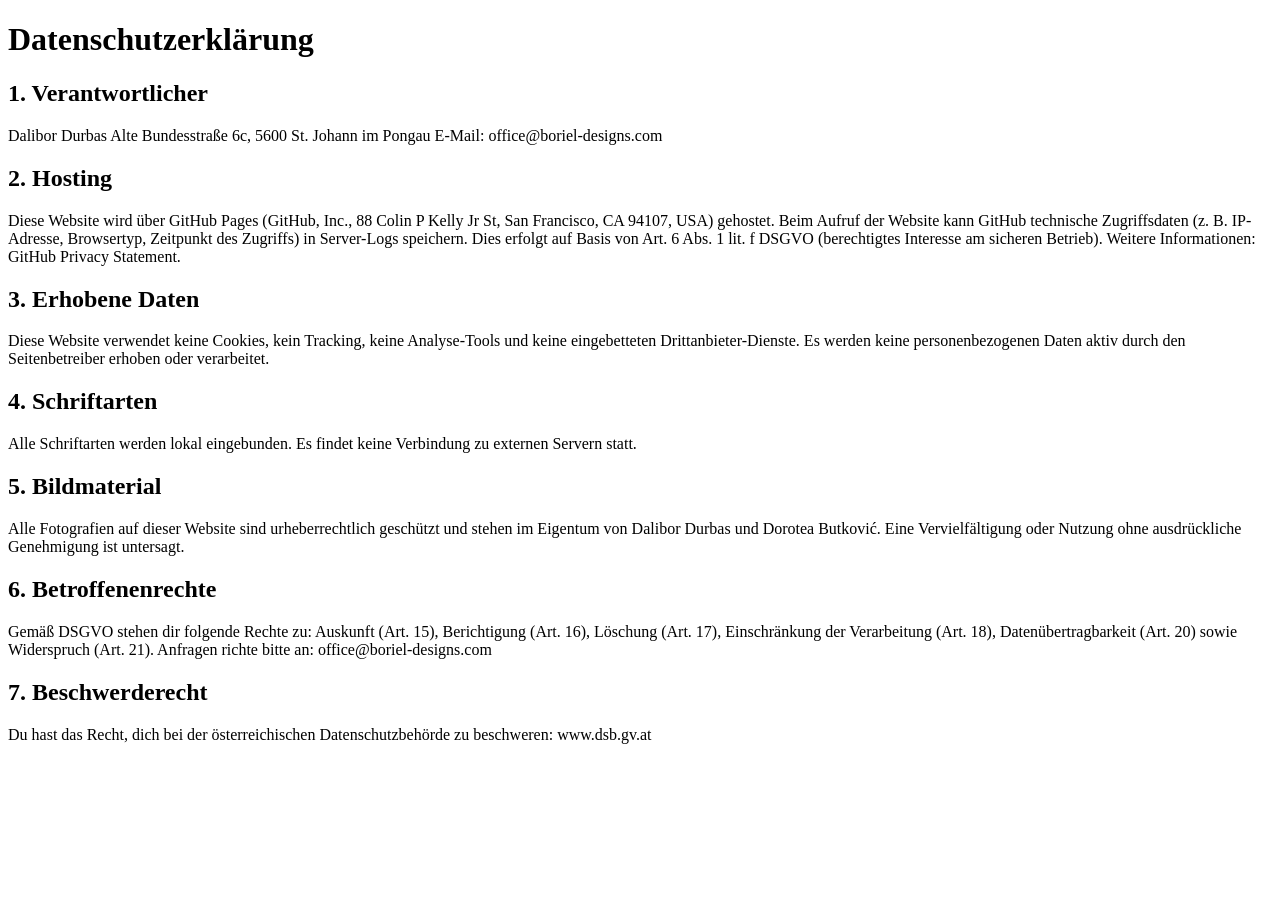
==== pages/datenschutz.html @ 1f34d37c "add fonts, add img, add gallery js" ====
<!DOCTYPE html>
<html lang="de">
<main>
    <head>
        <meta charset="UTF-8">
        <meta name="viewport" content="width=device-width, initial-scale=1.0">
        <title>Datenschutz</title>
    </head>
    <body>
       <h1>Datenschutzerklärung</h1>
    <h2>1. Verantwortlicher</h2>
    
    <p>
        Dalibor Durbas
        Alte Bundesstraße 6c, 5600 St. Johann im Pongau
        E-Mail: office@boriel-designs.com
    </p>
    
    <h2>2. Hosting</h2>
    
    <p>Diese Website wird über GitHub Pages (GitHub, Inc., 88 Colin P Kelly Jr St, San Francisco, CA 94107, USA) gehostet. Beim Aufruf der Website kann GitHub technische Zugriffsdaten (z. B. IP-Adresse, Browsertyp, Zeitpunkt des Zugriffs) in Server-Logs speichern. Dies erfolgt auf Basis von Art. 6 Abs. 1 lit. f DSGVO (berechtigtes Interesse am sicheren Betrieb). Weitere Informationen: GitHub Privacy Statement.</p>
    
    <h2>3. Erhobene Daten</h2>
    
    <p>Diese Website verwendet keine Cookies, kein Tracking, keine Analyse-Tools und keine eingebetteten Drittanbieter-Dienste. Es werden keine personenbezogenen Daten aktiv durch den Seitenbetreiber erhoben oder verarbeitet.</p>
    
    <h2>4. Schriftarten</h2>
    
    <p>Alle Schriftarten werden lokal eingebunden. Es findet keine Verbindung zu externen Servern statt.</p>
    
    <h2>5. Bildmaterial</h2>
    
    <p>Alle Fotografien auf dieser Website sind urheberrechtlich geschützt und stehen im Eigentum von Dalibor Durbas und Dorotea Butković. Eine Vervielfältigung oder Nutzung ohne ausdrückliche Genehmigung ist untersagt.</p>
    
    <h2>6. Betroffenenrechte</h2>
    
    <p>Gemäß DSGVO stehen dir folgende Rechte zu: Auskunft (Art. 15), Berichtigung (Art. 16), Löschung (Art. 17), Einschränkung der Verarbeitung (Art. 18), Datenübertragbarkeit (Art. 20) sowie Widerspruch (Art. 21). Anfragen richte bitte an: office@boriel-designs.com</p>
    
    <h2>7. Beschwerderecht</h2>
    
    <p>Du hast das Recht, dich bei der österreichischen Datenschutzbehörde zu beschweren: www.dsb.gv.at</p>
</main>
</body>
</html>
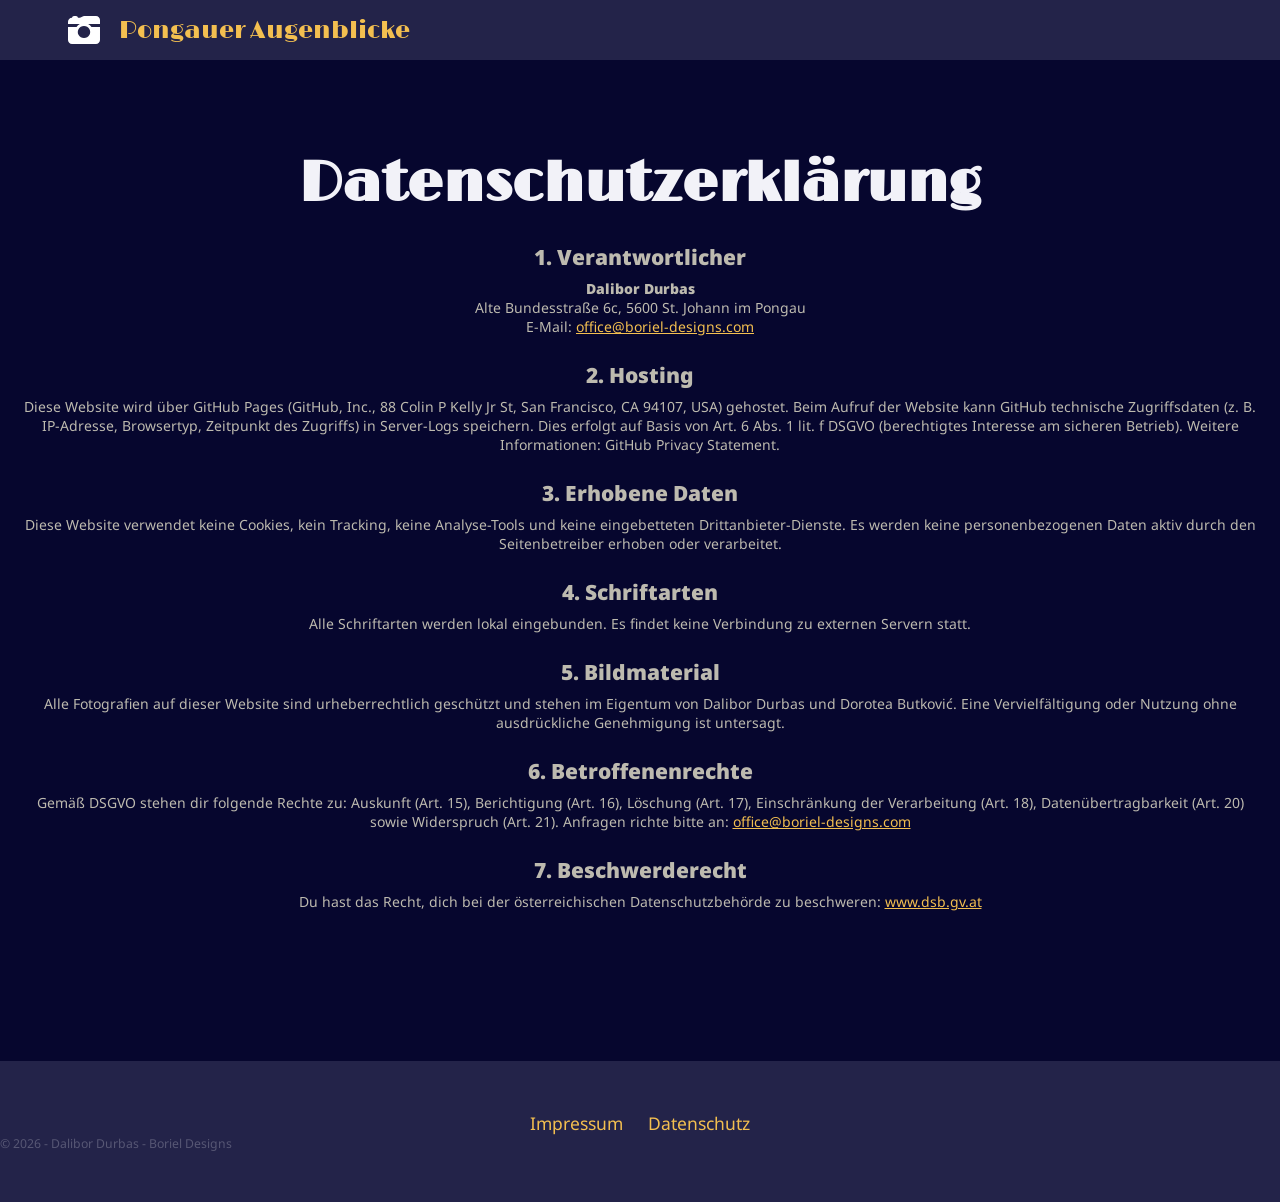
==== commit 36452359: "Add styles for impressum & Datenschutz pages" ====
--- a/pages/datenschutz.html
+++ b/pages/datenschutz.html
@@ -1,45 +1,70 @@
 <!DOCTYPE html>
 <html lang="de">
-<main>
-    <head>
-        <meta charset="UTF-8">
-        <meta name="viewport" content="width=device-width, initial-scale=1.0">
-        <title>Datenschutz</title>
-    </head>
-    <body>
-       <h1>Datenschutzerklärung</h1>
+
+<head>
+    <meta charset="UTF-8">
+    <meta name="viewport" content="width=device-width, initial-scale=1.0">
+    <title>Datenschutz</title>
+    <link rel="stylesheet" href="../css/root.css">
+    <link rel="stylesheet" href="../css/style.css">
+    <link rel="stylesheet" href="../css/responsive.css">
+    <link rel="stylesheet" href="../links/font-face.css">
+    <link rel="shortcut icon" href="../icons/camera-retro-solid-full.svg" type="image/x-icon">
+</head>
+
+<body>
+    <header class="main_header">
+        <a class="header_logo" href="../index.html"><img src="../icons/camera-retro-solid-full.svg" alt="page logo"><span class="logo_text">Pongauer Augenblicke</span></a>
+    </header>
+    <main>
+    <h1>Datenschutzerklärung</h1>
     <h2>1. Verantwortlicher</h2>
-    
+
     <p>
-        Dalibor Durbas
-        Alte Bundesstraße 6c, 5600 St. Johann im Pongau
-        E-Mail: office@boriel-designs.com
+        <b>Dalibor Durbas</b> <br>
+        Alte Bundesstraße 6c, 5600 St. Johann im Pongau <br>
+        E-Mail: <a target="_blank" rel="noopener noreferrer" href="mailto:office@boriel-designs.com">office@boriel-designs.com</a>
     </p>
-    
+
     <h2>2. Hosting</h2>
-    
-    <p>Diese Website wird über GitHub Pages (GitHub, Inc., 88 Colin P Kelly Jr St, San Francisco, CA 94107, USA) gehostet. Beim Aufruf der Website kann GitHub technische Zugriffsdaten (z. B. IP-Adresse, Browsertyp, Zeitpunkt des Zugriffs) in Server-Logs speichern. Dies erfolgt auf Basis von Art. 6 Abs. 1 lit. f DSGVO (berechtigtes Interesse am sicheren Betrieb). Weitere Informationen: GitHub Privacy Statement.</p>
-    
+
+    <p>Diese Website wird über GitHub Pages (GitHub, Inc., 88 Colin P Kelly Jr St, San Francisco, CA 94107, USA)
+        gehostet. Beim Aufruf der Website kann GitHub technische Zugriffsdaten (z. B. IP-Adresse, Browsertyp, Zeitpunkt
+        des Zugriffs) in Server-Logs speichern. Dies erfolgt auf Basis von Art. 6 Abs. 1 lit. f DSGVO (berechtigtes
+        Interesse am sicheren Betrieb). Weitere Informationen: GitHub Privacy Statement.</p>
+
     <h2>3. Erhobene Daten</h2>
-    
-    <p>Diese Website verwendet keine Cookies, kein Tracking, keine Analyse-Tools und keine eingebetteten Drittanbieter-Dienste. Es werden keine personenbezogenen Daten aktiv durch den Seitenbetreiber erhoben oder verarbeitet.</p>
-    
+
+    <p>Diese Website verwendet keine Cookies, kein Tracking, keine Analyse-Tools und keine eingebetteten
+        Drittanbieter-Dienste. Es werden keine personenbezogenen Daten aktiv durch den Seitenbetreiber erhoben oder
+        verarbeitet.</p>
+
     <h2>4. Schriftarten</h2>
-    
+
     <p>Alle Schriftarten werden lokal eingebunden. Es findet keine Verbindung zu externen Servern statt.</p>
-    
+
     <h2>5. Bildmaterial</h2>
-    
-    <p>Alle Fotografien auf dieser Website sind urheberrechtlich geschützt und stehen im Eigentum von Dalibor Durbas und Dorotea Butković. Eine Vervielfältigung oder Nutzung ohne ausdrückliche Genehmigung ist untersagt.</p>
-    
+
+    <p>Alle Fotografien auf dieser Website sind urheberrechtlich geschützt und stehen im Eigentum von Dalibor Durbas und
+        Dorotea Butković. Eine Vervielfältigung oder Nutzung ohne ausdrückliche Genehmigung ist untersagt.</p>
+
     <h2>6. Betroffenenrechte</h2>
-    
-    <p>Gemäß DSGVO stehen dir folgende Rechte zu: Auskunft (Art. 15), Berichtigung (Art. 16), Löschung (Art. 17), Einschränkung der Verarbeitung (Art. 18), Datenübertragbarkeit (Art. 20) sowie Widerspruch (Art. 21). Anfragen richte bitte an: office@boriel-designs.com</p>
-    
+
+    <p>Gemäß DSGVO stehen dir folgende Rechte zu: Auskunft (Art. 15), Berichtigung (Art. 16), Löschung (Art. 17),
+        Einschränkung der Verarbeitung (Art. 18), Datenübertragbarkeit (Art. 20) sowie Widerspruch (Art. 21). Anfragen
+        richte bitte an: <a target="_blank" rel="noopener noreferrer" href="mailto:office@boriel-designs.com">office@boriel-designs.com</a></p>
+
     <h2>7. Beschwerderecht</h2>
-    
-    <p>Du hast das Recht, dich bei der österreichischen Datenschutzbehörde zu beschweren: www.dsb.gv.at</p>
-</main>
+
+    <p>Du hast das Recht, dich bei der österreichischen Datenschutzbehörde zu beschweren: <a href="http://www.dsb.gv.at" target="_blank" rel="noopener noreferrer">www.dsb.gv.at</a></p>
+    </main>
+    <footer class="main_footer">
+        <nav class="footer_nav">
+            <a href="../pages/impressum.html">Impressum</a>
+            <a href="../pages/datenschutz.html">Datenschutz</a>
+        </nav>
+        <p class="copyright">© 2026 - Dalibor Durbas - Boriel Designs</p>
+    </footer>
 </body>
-</html>
 
+</html>
--- a/css/root.css
+++ b/css/root.css
@@ -0,0 +1,71 @@
+/* main root css */
+
+:root {
+    /*Color*/
+    --primary-color: rgb(6, 6, 46);
+    --primary-color-l: rgb(35, 35, 73);
+    --primary-color-b: rgb(242, 242, 248);
+    --secondary-color: rgb(241, 205, 106);
+    --backdrop-color: rgba(6, 6, 45,.25);
+    --accent-color: rgb(243, 191, 80);
+    --font-color: rgb(189, 186, 175);
+    --light-shadow: 0 0 25px 5px var(--secondary-color);
+    --light-shadow-h: 0 0 5px var(--secondary-color);
+
+    /*Typography*/
+    --display-font: 'Limelight';
+    --deco-font: 'Clicker Script';
+    --main-font: 'Noto Sans';
+    --font-weight-light: 200;
+    --font-weight-medium: 400;
+    --font-weight-bold: 600;
+    --font-weight-black: 900;
+    --font-size-h1: clamp(2rem, 4vw + 0.875rem, 4rem);
+    --font-size-h2: clamp(1.25rem, 2vw + 0.5rem, 1.875rem);
+    --font-size-h3: clamp(1.1rem, 1.5vw + 0.4rem, 1.5rem);
+    --font-size-large: clamp(1rem, 1.2vw + 0.55rem, 1.25rem);
+    --font-size-body: clamp(0.875rem, 0.8vw + 0.7rem, 1rem);
+    --font-size-small: clamp(0.75rem, 0.6vw + 0.55rem, 0.875rem);
+
+    /*distances*/
+    --content-width-lock: 1440px;
+
+    /*timing*/
+    --transition-fast: all .215s ease-in-out;
+    --transition-medium: all .400s ease-in-out;
+}
+
+/* main root css END */
+
+/* global elements */
+*, *::before, *::after {
+    box-sizing: border-box;
+    margin: 0;
+    padding: 0;
+}
+
+html {
+    background: var(--primary-color);
+    color: var(--font-color);
+    font-family: var(--main-font);
+    font-size: 14px;
+}
+
+h1 {
+    font-family: var(--display-font);
+    font-size: var(--font-size-h1);
+    color: var(--primary-color-b);
+    margin-bottom: 25px;
+    word-wrap: break-word;
+}
+
+h2 {
+    margin-top:25px;
+    margin-bottom: 8px;
+}
+
+a {
+    color: var(--accent-color);
+}
+
+/* global elements END */
--- a/css/style.css
+++ b/css/style.css
@@ -0,0 +1,206 @@
+/*header styles*/
+
+.main_header {
+    position: fixed;
+    top: 0;
+    width: 100%;
+    display: flex;
+    background: var(--primary-color-l);
+    box-shadow: 0 0 15px var(--light-shadow-h);
+    padding: 10px 5%;
+    z-index: 99999;
+}
+
+.header_logo {
+    display: flex;
+    align-items: center;
+    gap: 15px;
+    text-decoration: none;
+    transition: var(--transition-fast);
+}
+
+.header_logo:hover {
+    transform: scale(1.05);
+}
+
+.header_logo img {
+    width: 40px;
+}
+
+.logo_text {
+    font-family: var(--display-font);
+    font-size: 24px;
+}
+
+/*header styles END*/
+
+/*main styles*/
+
+main {
+    max-width: var(--content-width-lock);
+    margin: 150px auto;
+    text-align: center;
+}
+
+.deco-font {
+    font-family: var(--deco-font);
+    color: var(--secondary-color);
+    transform: rotate(-1deg);
+    margin-top: -29px;
+    display: block;
+}
+
+/* == Section Gallery Styles == */
+
+#galleryWrapper {
+    display: flex;
+    flex-wrap: wrap;
+    justify-content: center;
+    gap: 25px;
+    padding: 100px 50px;
+}
+
+::backdrop {
+    background: var(--backdrop-color);
+}
+
+.galleryImg {
+    width: 180px;
+    aspect-ratio: 3 / 2;
+    object-fit: cover;
+    border: 3px solid var(--primary-color-l);
+    border-radius: 5%;
+    cursor: pointer;
+    transition: var(--transition-fast);
+}
+
+.galleryImg:hover {
+    transform: scale(1.1);
+    border: 3px solid var(--secondary-color);
+    box-shadow: 0 0 15px var(--secondary-color);
+}
+
+/* dialog Styles */
+
+#propagation_guard {
+    border-radius: 35px;
+    padding: 50px;
+    transition: var(--transition-medium);
+}
+
+#lightbox {
+    box-sizing: content-box;
+    margin-top: 5%;
+    align-self: center;
+    justify-self: center;
+    border: none;
+    overflow: hidden;
+    box-shadow: var(--light-shadow);
+    border-radius: 35px;
+    background-color: var(--primary-color-l);
+
+}
+
+#lightboxImg {
+    height: 70dvh;
+    aspect-ratio: auto;
+    transition: var(--transition-medium);
+}
+
+/* dialog footer Styles */
+
+.lightbox_pag {
+    display: inline-flex;
+    align-items: center;
+    gap: 5px;
+    color: var(--primary-color-b);
+    font-size: 20px;
+}
+
+.nav_btn {
+    background: none;
+    border: none;
+    height: fit-content;
+}
+
+.nav_btn img {
+    width: 25px;
+    height: auto;
+    transition: var(--transition-fast);
+}
+
+#pagPrev img,
+#pagNext img {
+    width: 35px;
+}
+
+.nav_btn img:hover {
+    transform: scale(1.1);
+    cursor: pointer;
+    filter: drop-shadow(var(--light-shadow-h));
+}
+
+button#closeDialog {
+    display: block;
+    position: absolute;
+    right: 22px;
+    top: 8px;
+    background: none;
+    border: none;
+    color: var(--secondary-color);
+    font-size: 35px;
+    cursor: pointer;
+    transform: scaleY(0.8);
+    transition: var(--transition-fast);
+    z-index: 9999;
+}
+
+button#closeDialog:hover {
+    transform: scale(1.2, 1);
+    text-shadow: 0 0 5px #fff;
+}
+
+#closeDialog:focus:not(:focus-visible) {
+    outline: none;
+}
+
+/* == Section Gallery Styles END == */
+
+/*main styles END*/
+
+/*footer styles*/
+
+.main_footer {
+    padding: 50px 0;
+    background-color: var(--primary-color-l);
+}
+
+.footer_nav {
+    display: flex;
+    justify-content: center;
+    gap: 25px;
+    max-width: var(--content-width-lock);
+}
+
+.footer_nav a {
+    text-decoration: none;
+    font-size: var(--font-size-large);
+    transition: var(--transition-fast);
+}
+
+.footer_nav a:hover {
+    color: var(--secondary-color);
+    text-decoration: underline;
+    transform: scale(1.025);
+}
+
+.copyright {
+    display: block;
+    position: relative;
+    font-size: var(--font-size-small);
+    color: rgba(242, 242, 248, 0.25);
+    justify-self: end;
+    margin-right: 5%;
+}
+
+/*footer styles END*/
--- a/css/responsive.css
+++ b/css/responsive.css
@@ -0,0 +1,49 @@
+/* Media Mobile */
+
+@media screen and (max-width: 1439px){
+
+    main {
+        padding: 0 1.5rem;
+    }
+
+}
+
+@media screen and ( max-width: 768px ) {
+    
+.deco-font {
+    margin-top:-12px;
+}
+
+.main_footer {
+    display:flex;
+    flex-direction: column;
+    align-items: center;
+    gap: 20px;
+}
+
+.copyright {
+    margin: 0;
+}
+
+#propagation_guard {
+    padding: 50px 15px;
+}
+
+#lightboxImg {
+    max-width: 85dvw;
+    max-height: 80dvh;
+    height: auto;
+    width: auto;
+}
+
+}
+
+@media screen and (max-width: 425px) {
+    .galleryImg{
+        width: 80dvw;
+    }
+}
+
+
+
+/* Media Mobile END */
--- a/links/font-face.css
+++ b/links/font-face.css
@@ -0,0 +1,90 @@
+/* noto-sans */
+
+/* noto-sans-200 - latin */
+@font-face {
+  font-display: swap; /* Check https://developer.mozilla.org/en-US/docs/Web/CSS/@font-face/font-display for other options. */
+  font-family: 'Noto Sans';
+  font-style: normal;
+  font-weight: 200;
+  src: url('../fonts/noto-sans-v42-latin-200.woff2') format('woff2'), /* Chrome 36+, Opera 23+, Firefox 39+, Safari 12+, iOS 10+ */
+       url('../fonts/noto-sans-v42-latin-200.ttf') format('truetype'); /* Chrome 4+, Firefox 3.5+, IE 9+, Safari 3.1+, iOS 4.2+, Android Browser 2.2+ */
+}
+/* noto-sans-200italic - latin */
+@font-face {
+  font-display: swap; /* Check https://developer.mozilla.org/en-US/docs/Web/CSS/@font-face/font-display for other options. */
+  font-family: 'Noto Sans';
+  font-style: italic;
+  font-weight: 200;
+  src: url('../fonts/noto-sans-v42-latin-200italic.woff2') format('woff2'), /* Chrome 36+, Opera 23+, Firefox 39+, Safari 12+, iOS 10+ */
+       url('../fonts/noto-sans-v42-latin-200italic.ttf') format('truetype'); /* Chrome 4+, Firefox 3.5+, IE 9+, Safari 3.1+, iOS 4.2+, Android Browser 2.2+ */
+}
+/* noto-sans-regular - latin */
+@font-face {
+  font-display: swap; /* Check https://developer.mozilla.org/en-US/docs/Web/CSS/@font-face/font-display for other options. */
+  font-family: 'Noto Sans';
+  font-style: normal;
+  font-weight: 400;
+  src: url('../fonts/noto-sans-v42-latin-regular.woff2') format('woff2'), /* Chrome 36+, Opera 23+, Firefox 39+, Safari 12+, iOS 10+ */
+       url('../fonts/noto-sans-v42-latin-regular.ttf') format('truetype'); /* Chrome 4+, Firefox 3.5+, IE 9+, Safari 3.1+, iOS 4.2+, Android Browser 2.2+ */
+}
+/* noto-sans-italic - latin */
+@font-face {
+  font-display: swap; /* Check https://developer.mozilla.org/en-US/docs/Web/CSS/@font-face/font-display for other options. */
+  font-family: 'Noto Sans';
+  font-style: italic;
+  font-weight: 400;
+  src: url('../fonts/noto-sans-v42-latin-italic.woff2') format('woff2'), /* Chrome 36+, Opera 23+, Firefox 39+, Safari 12+, iOS 10+ */
+       url('../fonts/noto-sans-v42-latin-italic.ttf') format('truetype'); /* Chrome 4+, Firefox 3.5+, IE 9+, Safari 3.1+, iOS 4.2+, Android Browser 2.2+ */
+}
+/* noto-sans-500italic - latin */
+@font-face {
+  font-display: swap; /* Check https://developer.mozilla.org/en-US/docs/Web/CSS/@font-face/font-display for other options. */
+  font-family: 'Noto Sans';
+  font-style: italic;
+  font-weight: 500;
+  src: url('../fonts/noto-sans-v42-latin-500italic.woff2') format('woff2'), /* Chrome 36+, Opera 23+, Firefox 39+, Safari 12+, iOS 10+ */
+       url('../fonts/noto-sans-v42-latin-500italic.ttf') format('truetype'); /* Chrome 4+, Firefox 3.5+, IE 9+, Safari 3.1+, iOS 4.2+, Android Browser 2.2+ */
+}
+/* noto-sans-600 - latin */
+@font-face {
+  font-display: swap; /* Check https://developer.mozilla.org/en-US/docs/Web/CSS/@font-face/font-display for other options. */
+  font-family: 'Noto Sans';
+  font-style: normal;
+  font-weight: 600;
+  src: url('../fonts/noto-sans-v42-latin-600.woff2') format('woff2'), /* Chrome 36+, Opera 23+, Firefox 39+, Safari 12+, iOS 10+ */
+       url('../fonts/noto-sans-v42-latin-600.ttf') format('truetype'); /* Chrome 4+, Firefox 3.5+, IE 9+, Safari 3.1+, iOS 4.2+, Android Browser 2.2+ */
+}
+/* noto-sans-900 - latin */
+@font-face {
+  font-display: swap; /* Check https://developer.mozilla.org/en-US/docs/Web/CSS/@font-face/font-display for other options. */
+  font-family: 'Noto Sans';
+  font-style: normal;
+  font-weight: 900;
+  src: url('../fonts/noto-sans-v42-latin-900.woff2') format('woff2'), /* Chrome 36+, Opera 23+, Firefox 39+, Safari 12+, iOS 10+ */
+       url('../fonts/noto-sans-v42-latin-900.ttf') format('truetype'); /* Chrome 4+, Firefox 3.5+, IE 9+, Safari 3.1+, iOS 4.2+, Android Browser 2.2+ */
+}
+
+/* noto-sans END */
+
+/* limelight-regular - latin_latin-ext */
+@font-face {
+  font-display: swap; /* Check https://developer.mozilla.org/en-US/docs/Web/CSS/@font-face/font-display for other options. */
+  font-family: 'Limelight';
+  font-style: normal;
+  font-weight: 400;
+  src: url('../fonts/limelight-v21-latin_latin-ext-regular.woff2') format('woff2'), /* Chrome 36+, Opera 23+, Firefox 39+, Safari 12+, iOS 10+ */
+       url('../fonts/limelight-v21-latin_latin-ext-regular.ttf') format('truetype'); /* Chrome 4+, Firefox 3.5+, IE 9+, Safari 3.1+, iOS 4.2+, Android Browser 2.2+ */
+}
+/* limelight - END */
+
+/* clicker-script-regular - latin_latin-ext */
+@font-face {
+  font-display: swap; /* Check https://developer.mozilla.org/en-US/docs/Web/CSS/@font-face/font-display for other options. */
+  font-family: 'Clicker Script';
+  font-style: normal;
+  font-weight: 400;
+  src: url('../fonts/clicker-script-v14-latin_latin-ext-regular.woff2') format('woff2'), /* Chrome 36+, Opera 23+, Firefox 39+, Safari 12+, iOS 10+ */
+       url('../fonts/clicker-script-v14-latin_latin-ext-regular.ttf') format('truetype'); /* Chrome 4+, Firefox 3.5+, IE 9+, Safari 3.1+, iOS 4.2+, Android Browser 2.2+ */
+}
+
+/* clicker-script - END */
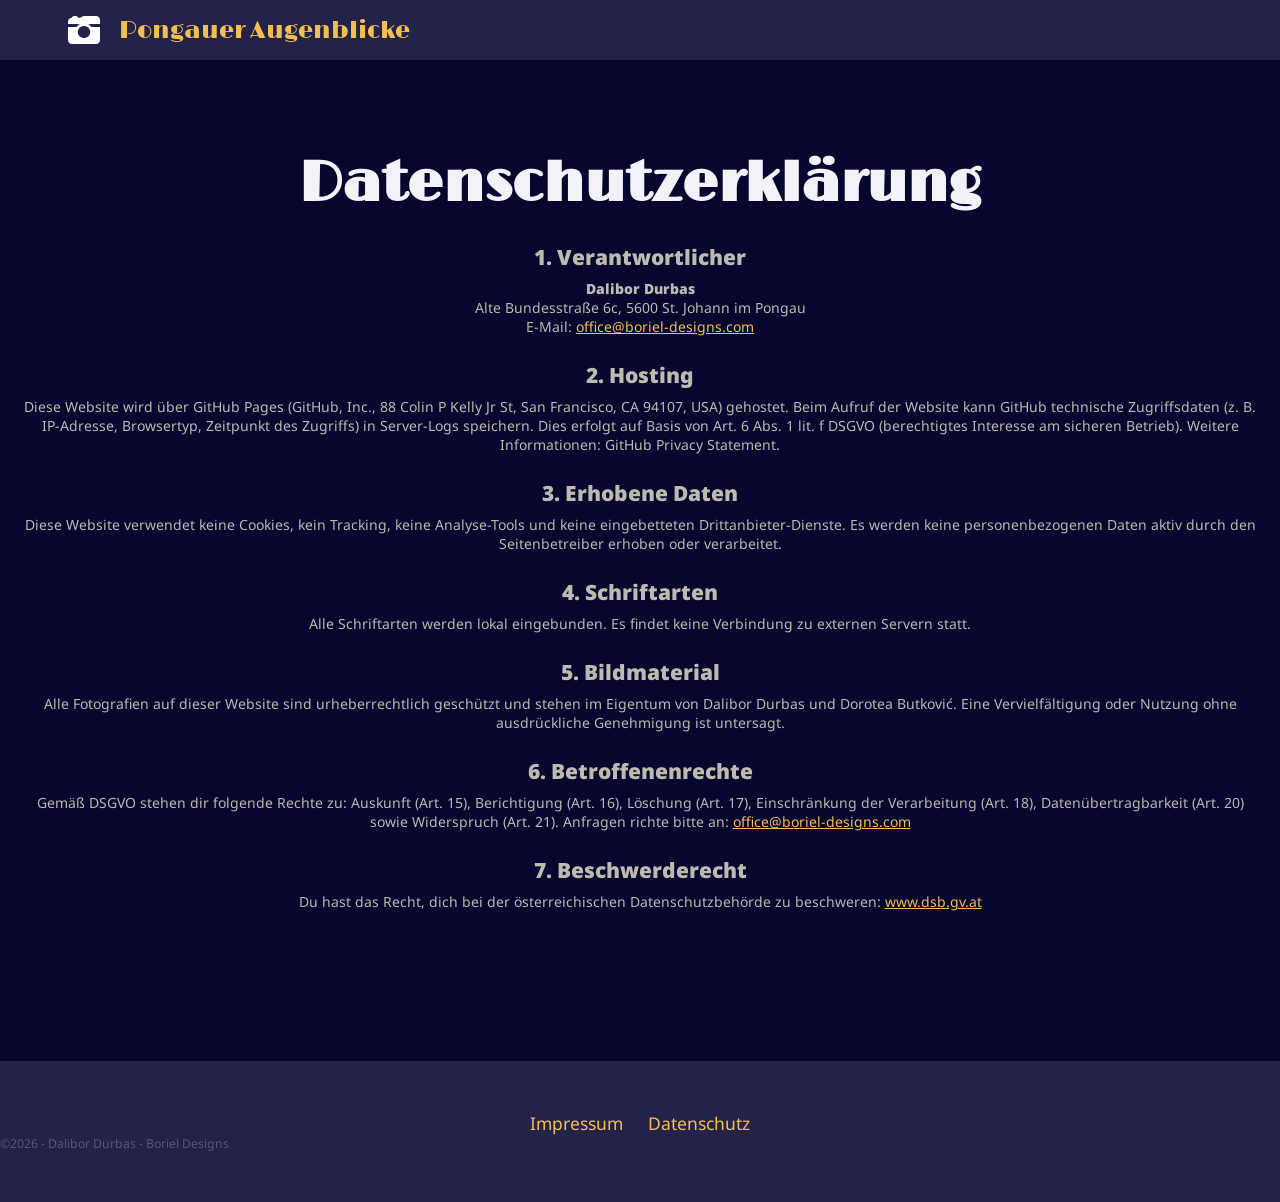
==== commit f1694a4e: "refract accessability" ====
--- a/pages/datenschutz.html
+++ b/pages/datenschutz.html
@@ -14,56 +14,65 @@
 
 <body>
     <header class="main_header">
-        <a class="header_logo" href="../index.html"><img src="../icons/camera-retro-solid-full.svg" alt="page logo"><span class="logo_text">Pongauer Augenblicke</span></a>
+        <a class="header_logo" href="../index.html"><img src="../icons/camera-retro-solid-full.svg"
+                alt="page logo"><span class="logo_text">Pongauer Augenblicke</span></a>
     </header>
     <main>
-    <h1>Datenschutzerklärung</h1>
-    <h2>1. Verantwortlicher</h2>
+        <h1>Datenschutzerklärung</h1>
+        <h2>1. Verantwortlicher</h2>
 
-    <p>
-        <b>Dalibor Durbas</b> <br>
-        Alte Bundesstraße 6c, 5600 St. Johann im Pongau <br>
-        E-Mail: <a target="_blank" rel="noopener noreferrer" href="mailto:office@boriel-designs.com">office@boriel-designs.com</a>
-    </p>
+        <p>
+            <strong>Dalibor Durbas</strong> <br>
+            Alte Bundesstraße 6c, 5600 St. Johann im Pongau <br>
+            E-Mail: <a target="_blank" rel="noopener noreferrer"
+                href="mailto:office@boriel-designs.com">office@boriel-designs.com</a>
+        </p>
 
-    <h2>2. Hosting</h2>
+        <h2>2. Hosting</h2>
 
-    <p>Diese Website wird über GitHub Pages (GitHub, Inc., 88 Colin P Kelly Jr St, San Francisco, CA 94107, USA)
-        gehostet. Beim Aufruf der Website kann GitHub technische Zugriffsdaten (z. B. IP-Adresse, Browsertyp, Zeitpunkt
-        des Zugriffs) in Server-Logs speichern. Dies erfolgt auf Basis von Art. 6 Abs. 1 lit. f DSGVO (berechtigtes
-        Interesse am sicheren Betrieb). Weitere Informationen: GitHub Privacy Statement.</p>
+        <p>Diese Website wird über GitHub Pages (GitHub, Inc., 88 Colin P Kelly Jr St, San Francisco, CA 94107, USA)
+            gehostet. Beim Aufruf der Website kann GitHub technische Zugriffsdaten (z. B. IP-Adresse, Browsertyp,
+            Zeitpunkt
+            des Zugriffs) in Server-Logs speichern. Dies erfolgt auf Basis von Art. 6 Abs. 1 lit. f DSGVO (berechtigtes
+            Interesse am sicheren Betrieb). Weitere Informationen: GitHub Privacy Statement.</p>
 
-    <h2>3. Erhobene Daten</h2>
+        <h2>3. Erhobene Daten</h2>
 
-    <p>Diese Website verwendet keine Cookies, kein Tracking, keine Analyse-Tools und keine eingebetteten
-        Drittanbieter-Dienste. Es werden keine personenbezogenen Daten aktiv durch den Seitenbetreiber erhoben oder
-        verarbeitet.</p>
+        <p>Diese Website verwendet keine Cookies, kein Tracking, keine Analyse-Tools und keine eingebetteten
+            Drittanbieter-Dienste. Es werden keine personenbezogenen Daten aktiv durch den Seitenbetreiber erhoben oder
+            verarbeitet.</p>
 
-    <h2>4. Schriftarten</h2>
+        <h2>4. Schriftarten</h2>
 
-    <p>Alle Schriftarten werden lokal eingebunden. Es findet keine Verbindung zu externen Servern statt.</p>
+        <p>Alle Schriftarten werden lokal eingebunden. Es findet keine Verbindung zu externen Servern statt.</p>
 
-    <h2>5. Bildmaterial</h2>
+        <h2>5. Bildmaterial</h2>
 
-    <p>Alle Fotografien auf dieser Website sind urheberrechtlich geschützt und stehen im Eigentum von Dalibor Durbas und
-        Dorotea Butković. Eine Vervielfältigung oder Nutzung ohne ausdrückliche Genehmigung ist untersagt.</p>
+        <p>Alle Fotografien auf dieser Website sind urheberrechtlich geschützt und stehen im Eigentum von Dalibor Durbas
+            und
+            Dorotea Butković. Eine Vervielfältigung oder Nutzung ohne ausdrückliche Genehmigung ist untersagt.</p>
 
-    <h2>6. Betroffenenrechte</h2>
+        <h2>6. Betroffenenrechte</h2>
 
-    <p>Gemäß DSGVO stehen dir folgende Rechte zu: Auskunft (Art. 15), Berichtigung (Art. 16), Löschung (Art. 17),
-        Einschränkung der Verarbeitung (Art. 18), Datenübertragbarkeit (Art. 20) sowie Widerspruch (Art. 21). Anfragen
-        richte bitte an: <a target="_blank" rel="noopener noreferrer" href="mailto:office@boriel-designs.com">office@boriel-designs.com</a></p>
+        <p>Gemäß DSGVO stehen dir folgende Rechte zu: Auskunft (Art. 15), Berichtigung (Art. 16), Löschung (Art. 17),
+            Einschränkung der Verarbeitung (Art. 18), Datenübertragbarkeit (Art. 20) sowie Widerspruch (Art. 21).
+            Anfragen
+            richte bitte an: <a target="_blank" rel="noopener noreferrer"
+                href="mailto:office@boriel-designs.com">office@boriel-designs.com</a></p>
 
-    <h2>7. Beschwerderecht</h2>
+        <h2>7. Beschwerderecht</h2>
 
-    <p>Du hast das Recht, dich bei der österreichischen Datenschutzbehörde zu beschweren: <a href="http://www.dsb.gv.at" target="_blank" rel="noopener noreferrer">www.dsb.gv.at</a></p>
+        <p>Du hast das Recht, dich bei der österreichischen Datenschutzbehörde zu beschweren: <a
+                href="http://www.dsb.gv.at" target="_blank" rel="noopener noreferrer">www.dsb.gv.at</a></p>
     </main>
     <footer class="main_footer">
-        <nav class="footer_nav">
-            <a href="../pages/impressum.html">Impressum</a>
-            <a href="../pages/datenschutz.html">Datenschutz</a>
+        <nav class="footer_nav" aria-label="legal links">
+            <ul>
+                <li><a href="../pages/impressum.html">Impressum</a></li>
+                <li><a href="../pages/datenschutz.html">Datenschutz</a></li>
+            </ul>
         </nav>
-        <p class="copyright">© 2026 - Dalibor Durbas - Boriel Designs</p>
+        <p class="copyright">©2026 - Dalibor Durbas - Boriel Designs</p>
     </footer>
 </body>
 
--- a/css/root.css
+++ b/css/root.css
@@ -51,6 +51,12 @@
     font-size: 14px;
 }
 
+body {
+    display: flex;
+    flex-direction: column;
+    min-height: 100dvh;
+}
+
 h1 {
     font-family: var(--display-font);
     font-size: var(--font-size-h1);
--- a/css/style.css
+++ b/css/style.css
@@ -37,6 +37,7 @@
 /*main styles*/
 
 main {
+    flex: 1;
     max-width: var(--content-width-lock);
     margin: 150px auto;
     text-align: center;
@@ -171,15 +172,21 @@
 /*footer styles*/
 
 .main_footer {
+    width: 100%;
     padding: 50px 0;
     background-color: var(--primary-color-l);
 }
 
-.footer_nav {
+.footer_nav ul{
     display: flex;
     justify-content: center;
     gap: 25px;
+    margin: 0 auto;
     max-width: var(--content-width-lock);
+}
+
+.footer_nav li {
+    list-style-type: none;
 }
 
 .footer_nav a {
--- a/css/responsive.css
+++ b/css/responsive.css
@@ -3,6 +3,7 @@
 @media screen and (max-width: 1439px){
 
     main {
+        width: 100%;
         padding: 0 1.5rem;
     }
 
@@ -33,7 +34,7 @@
     max-width: 85dvw;
     max-height: 80dvh;
     height: auto;
-    width: auto;
+    width: 100%;
 }
 
 }
